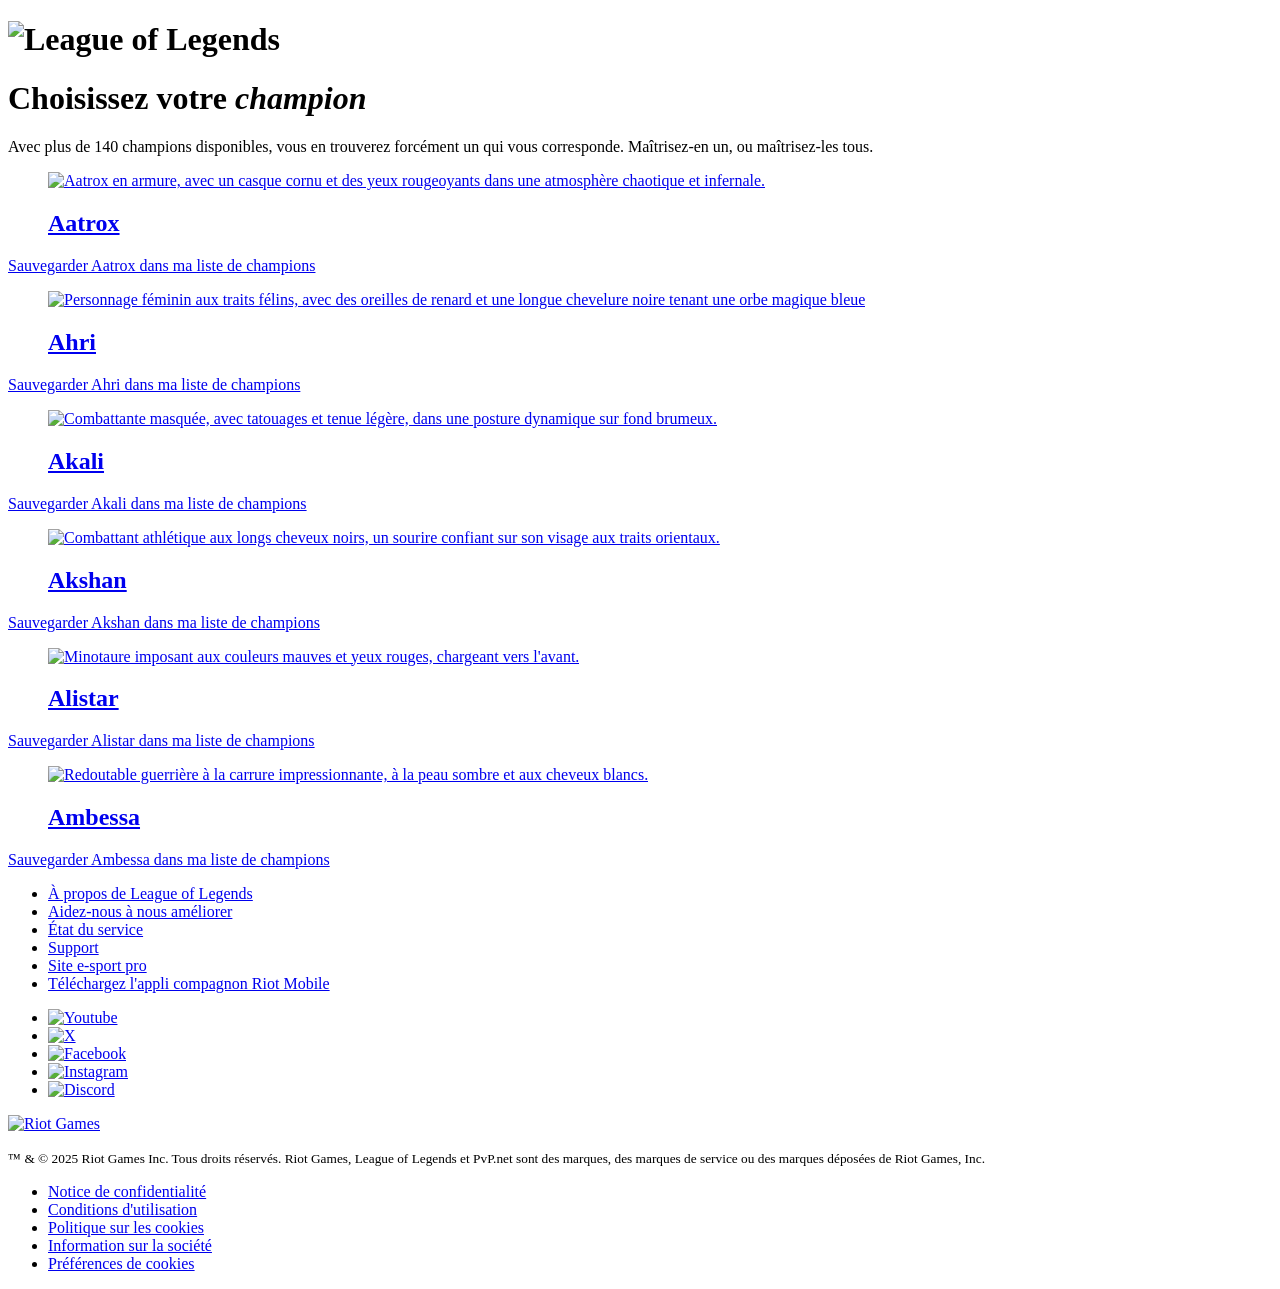
==== html/version-b.html @ dc364602 "Initial commit" ====
<!DOCTYPE html>
<html lang="fr">
<head>
    <meta charset="UTF-8">
    <meta name="viewport" content="width=device-width, initial-scale=1.0">
    <meta name="description" content="Page de présentation des champions League of Legends">
    <meta name="keywords" content="league, legends, lol, game, video, player, joueur, jeu">
    <meta name="author" content="C.M.">
    <title>Champions</title>
</head>
<body>
    <header>
        <h1 class="logo logo--header">
            <img src="./img/League_of_Legends_2019_vector.svg" alt="League of Legends" width="600" height="229" class="logo__image">
        </h1>
    </header>
    <main>
        <h1 class="main-title">
            Choisissez votre <em class="main-title--emphasis">champion</em>
        </h1>
        <p class="subheading">Avec plus de 140 champions disponibles, vous en trouverez forcément un qui vous corresponde. Maîtrisez-en un, ou maîtrisez-les tous.</p>
        <article class="champion">
            <a href="#" title="En savoir plus sur ce champion" class="champion__card">
                <figure>
                    <img src="./img/aatrox.jpg" alt="Aatrox en armure, avec un casque cornu et des yeux rougeoyants dans une atmosphère chaotique et infernale." class="champion__img" width="156" height="207">
                    <figcaption>
                        <h2 class="champion__name">Aatrox</h2>
                    </figcaption>
                </figure>
            </a>
            <a href="#" class="champion__like">
                Sauvegarder Aatrox dans ma liste de champions
            </a>
        </article><!-- Pour éviter les "white spaces"
     --><article class="champion">
            <a href="#" title="En savoir plus sur ce champion" class="champion__card">
                <figure>
                    <img src="./img/ahri.jpg" alt="Personnage féminin aux traits félins, avec des oreilles de renard et une longue chevelure noire tenant une orbe magique bleue" class="champion__img" width="156" height="207">
                    <figcaption>
                        <h2 class="champion__name">Ahri</h2>
                    </figcaption>
                </figure>
            </a>
            <a href="#" class="champion__like">
                Sauvegarder Ahri dans ma liste de champions
            </a>
        </article><!--
     --><article class="champion">
            <a href="#" title="En savoir plus sur ce champion" class="champion__card">
                <figure>
                    <img src="./img/akali.jpg" alt="Combattante masquée, avec tatouages et tenue légère, dans une posture dynamique sur fond brumeux." class="champion__img" width="156" height="207">
                    <figcaption>
                        <h2 class="champion__name">Akali</h2>
                    </figcaption>
                </figure>
            </a>
            <a href="#" class="champion__like">
                Sauvegarder Akali dans ma liste de champions
            </a>
        </article><!--
     --><article class="champion">
            <a href="#" title="En savoir plus sur ce champion" class="champion__card">
                <figure>
                    <img src="./img/akshan.jpg" alt="Combattant athlétique aux longs cheveux noirs, un sourire confiant sur son visage aux traits orientaux." class="champion__img" width="156" height="207">
                    <figcaption>
                        <h2 class="champion__name">Akshan</h2>
                    </figcaption>
                </figure>
            </a>
            <a href="#" class="champion__like">
                Sauvegarder Akshan dans ma liste de champions
            </a>
        </article><!--
     --><article class="champion">
            <a href="#" title="En savoir plus sur ce champion" class="champion__card">
                <figure>
                    <img src="./img/alistar.jpg" alt="Minotaure imposant aux couleurs mauves et yeux rouges, chargeant vers l'avant." class="champion__img" width="156" height="207">
                    <figcaption>
                        <h2 class="champion__name">Alistar</h2>
                    </figcaption>
                </figure>
            </a>
            <a href="#" class="champion__like">
                Sauvegarder Alistar dans ma liste de champions
            </a>
        </article><!--
     --><article class="champion">
            <a href="#" title="En savoir plus sur ce champion" class="champion__card">
                <figure>
                    <img src="./img/ambessa.jpg" alt="Redoutable guerrière à la carrure impressionnante, à la peau sombre et aux cheveux blancs." class="champion__img" width="156" height="207">
                    <figcaption>
                        <h2 class="champion__name">Ambessa</h2>
                    </figcaption>
                </figure>
            </a>
            <a href="#" class="champion__like">
                Sauvegarder Ambessa dans ma liste de champions
            </a>
        </article>
    </main>
    <footer>
        <ul class="quick-links quick-links--top">
            <li class="quick-links__item">
                <a href="#" class="quick-links__link">
                    À propos de League of Legends
                </a>
            </li>
            <li class="quick-links__item">
                <a href="#" class="quick-links__link">
                    Aidez-nous à nous améliorer
                </a>
            </li>
            <li class="quick-links__item">
                <a href="#" class="quick-links__link">
                    État du service
                </a>
            </li>
            <li class="quick-links__item">
                <a href="#" class="quick-links__link">
                    Support
                </a>
            </li>
            <li class="quick-links__item">
                <a href="#" class="quick-links__link">
                    Site e-sport pro
                </a>
            </li>
            <li class="quick-links__item">
                <a href="#" class="quick-links__link">
                    Téléchargez l'appli compagnon Riot&nbsp;Mobile
                </a>
            </li>
        </ul>
        <div class="footer__main">
            <ul class="socials">
                <li class="socials__item">
                    <a href="#" class="socials__link">
                        <img src="./img/icons/youtube.svg" alt="Youtube" width="24" height="24" class="socials__icon">
                    </a>
                </li><!--
             --><li class="socials__item">
                    <a href="#" class="socials__link">
                        <img src="./img/icons/x.svg" alt="X" width="24" height="24" class="socials__icon">
                    </a>
                </li><!--
             --><li class="socials__item">
                    <a href="#" class="socials__link">
                        <img src="./img/icons/fb.svg" alt="Facebook" width="24" height="24" class="socials__icon">
                    </a>
                </li><!--
             --><li class="socials__item">
                    <a href="#" class="socials__link">
                        <img src="./img/icons/instagram.svg" alt="Instagram" width="24" height="24" class="socials__icon">
                    </a>
                </li><!--
             --><li class="socials__item">
                    <a href="#" class="socials__link">
                        <img src="./img/icons/discord.svg" alt="Discord" width="24" height="24" class="socials__icon">
                    </a>
                </li>
            </ul>
            <div class="copyrights">
                <a href="#" class="copyrights__logo">
                    <img src="./img/icons/riot.svg" alt="Riot Games" height="32" width="99">
                </a>
                <p class="copyrights__text-paragraph">
                    <small class="copyrights__text-small">
                        &trade; & &copy; 2025 Riot Games Inc. Tous droits réservés. Riot Games, League of Legends et PvP.net sont des marques, des marques de service ou des marques déposées de Riot Games, Inc.
                    </small>
                </p>
            </div>
            <ul class="quick-links quick-links--bottom">
                <li class="quick-links__item">
                    <a href="#" class="quick-links__link">
                        Notice de confidentialité
                    </a>
                </li>
                <li class="quick-links__item">
                    <a href="#" class="quick-links__link">
                        Conditions d'utilisation
                    </a>
                </li>
                <li class="quick-links__item">
                    <a href="#" class="quick-links__link">
                        Politique sur les cookies
                    </a>
                </li>
                <li class="quick-links__item">
                    <a href="#" class="quick-links__link">
                        Information sur la société
                    </a>
                </li>
                <li class="quick-links__item">
                    <a href="#" class="quick-links__link">
                        Préférences de cookies
                    </a>
                </li>
            </ul>
        </div>
    </footer>
</body>
</html>
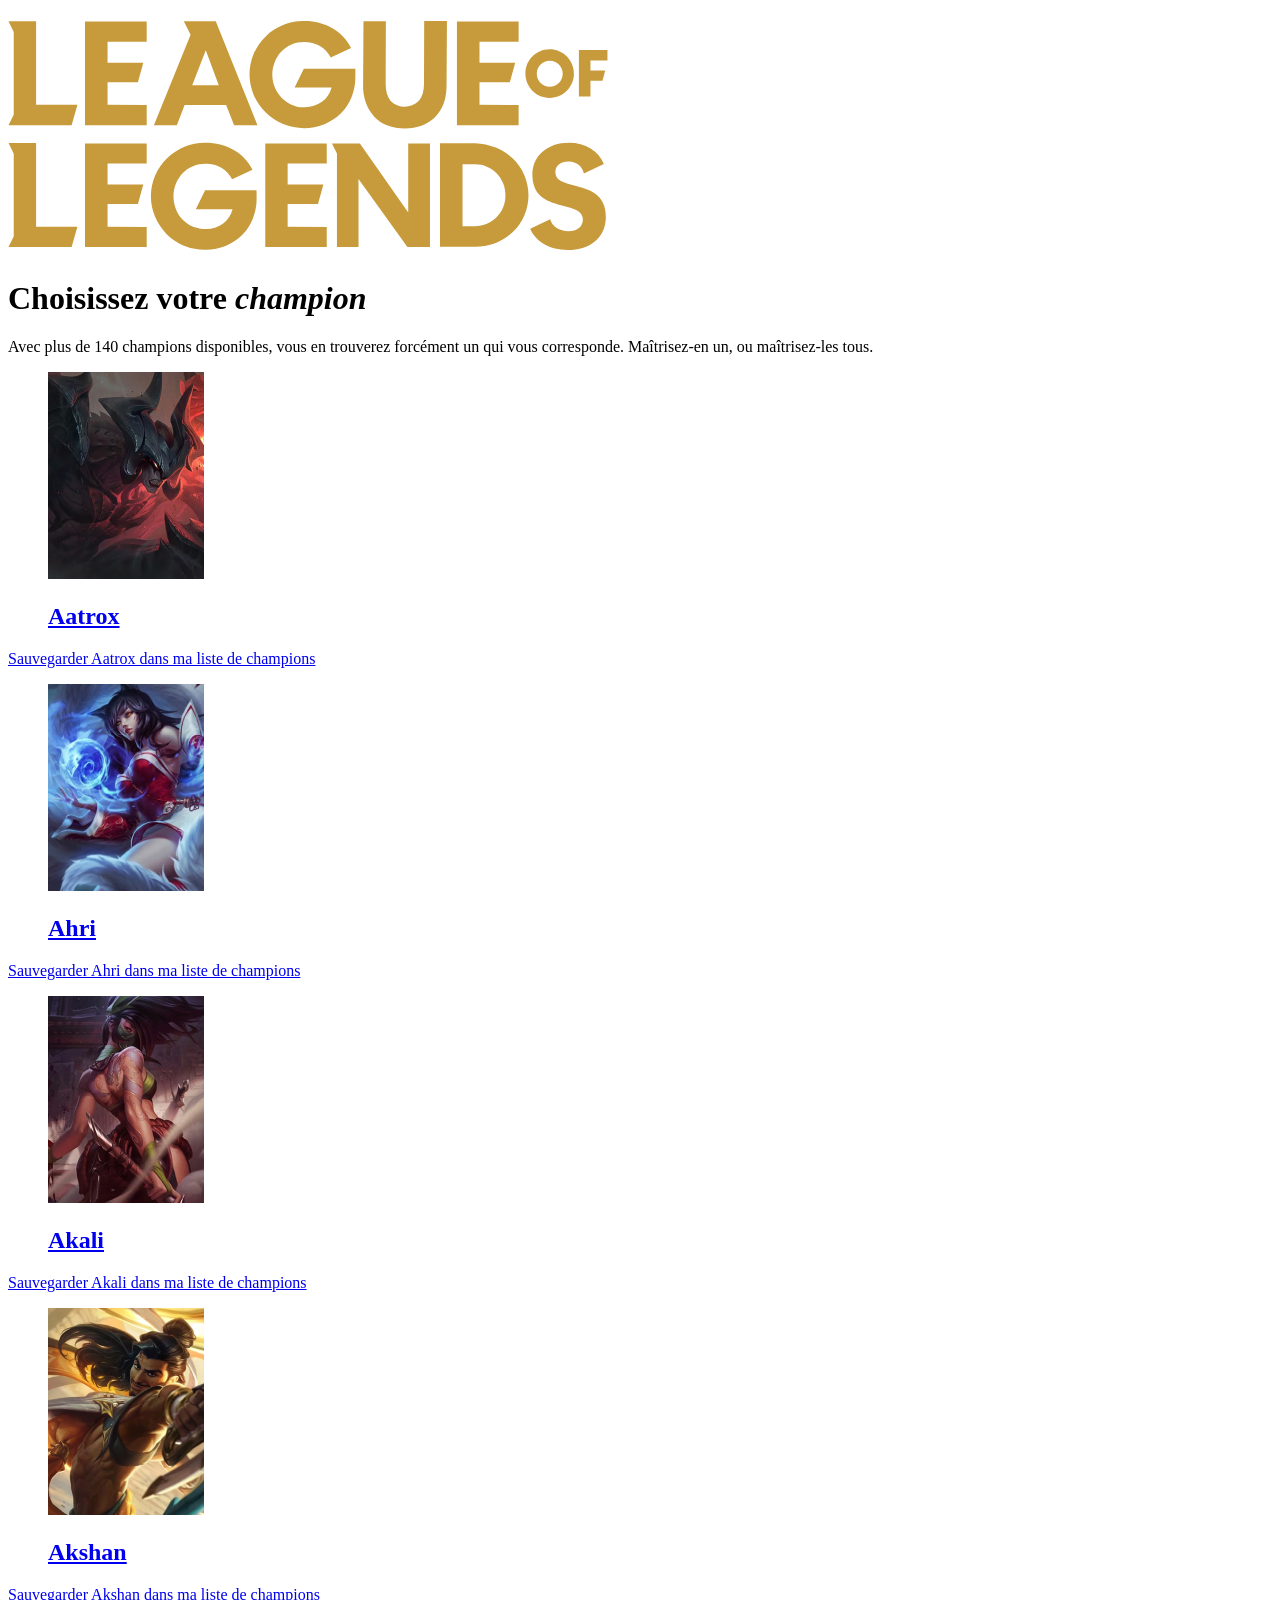
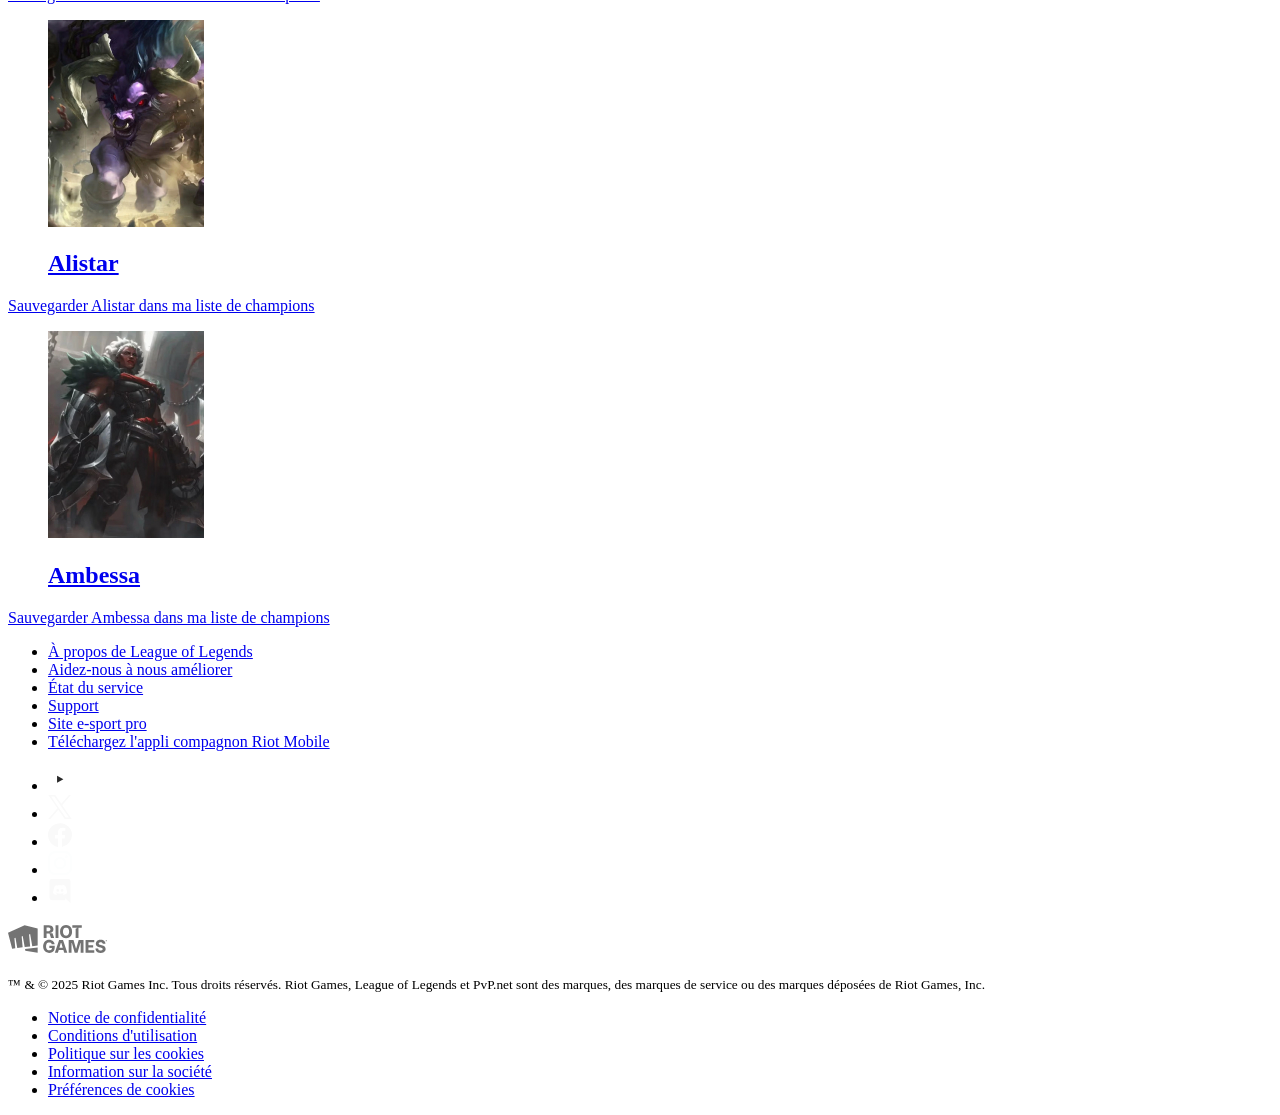
==== commit 63477287: "Add rendus et consignes" ====
--- a/html/version-b.html
+++ b/html/version-b.html
@@ -11,7 +11,7 @@
 <body>
     <header>
         <h1 class="logo logo--header">
-            <img src="./img/League_of_Legends_2019_vector.svg" alt="League of Legends" width="600" height="229" class="logo__image">
+            <img src="../img/League_of_Legends_2019_vector.svg" alt="League of Legends" width="600" height="229" class="logo__image">
         </h1>
     </header>
     <main>
@@ -22,7 +22,7 @@
         <article class="champion">
             <a href="#" title="En savoir plus sur ce champion" class="champion__card">
                 <figure>
-                    <img src="./img/aatrox.jpg" alt="Aatrox en armure, avec un casque cornu et des yeux rougeoyants dans une atmosphère chaotique et infernale." class="champion__img" width="156" height="207">
+                    <img src="../img/aatrox.jpg" alt="Aatrox en armure, avec un casque cornu et des yeux rougeoyants dans une atmosphère chaotique et infernale." class="champion__img" width="156" height="207">
                     <figcaption>
                         <h2 class="champion__name">Aatrox</h2>
                     </figcaption>
@@ -35,7 +35,7 @@
      --><article class="champion">
             <a href="#" title="En savoir plus sur ce champion" class="champion__card">
                 <figure>
-                    <img src="./img/ahri.jpg" alt="Personnage féminin aux traits félins, avec des oreilles de renard et une longue chevelure noire tenant une orbe magique bleue" class="champion__img" width="156" height="207">
+                    <img src="../img/ahri.jpg" alt="Personnage féminin aux traits félins, avec des oreilles de renard et une longue chevelure noire tenant une orbe magique bleue" class="champion__img" width="156" height="207">
                     <figcaption>
                         <h2 class="champion__name">Ahri</h2>
                     </figcaption>
@@ -48,7 +48,7 @@
      --><article class="champion">
             <a href="#" title="En savoir plus sur ce champion" class="champion__card">
                 <figure>
-                    <img src="./img/akali.jpg" alt="Combattante masquée, avec tatouages et tenue légère, dans une posture dynamique sur fond brumeux." class="champion__img" width="156" height="207">
+                    <img src="../img/akali.jpg" alt="Combattante masquée, avec tatouages et tenue légère, dans une posture dynamique sur fond brumeux." class="champion__img" width="156" height="207">
                     <figcaption>
                         <h2 class="champion__name">Akali</h2>
                     </figcaption>
@@ -61,7 +61,7 @@
      --><article class="champion">
             <a href="#" title="En savoir plus sur ce champion" class="champion__card">
                 <figure>
-                    <img src="./img/akshan.jpg" alt="Combattant athlétique aux longs cheveux noirs, un sourire confiant sur son visage aux traits orientaux." class="champion__img" width="156" height="207">
+                    <img src="../img/akshan.jpg" alt="Combattant athlétique aux longs cheveux noirs, un sourire confiant sur son visage aux traits orientaux." class="champion__img" width="156" height="207">
                     <figcaption>
                         <h2 class="champion__name">Akshan</h2>
                     </figcaption>
@@ -74,7 +74,7 @@
      --><article class="champion">
             <a href="#" title="En savoir plus sur ce champion" class="champion__card">
                 <figure>
-                    <img src="./img/alistar.jpg" alt="Minotaure imposant aux couleurs mauves et yeux rouges, chargeant vers l'avant." class="champion__img" width="156" height="207">
+                    <img src="../img/alistar.jpg" alt="Minotaure imposant aux couleurs mauves et yeux rouges, chargeant vers l'avant." class="champion__img" width="156" height="207">
                     <figcaption>
                         <h2 class="champion__name">Alistar</h2>
                     </figcaption>
@@ -87,7 +87,7 @@
      --><article class="champion">
             <a href="#" title="En savoir plus sur ce champion" class="champion__card">
                 <figure>
-                    <img src="./img/ambessa.jpg" alt="Redoutable guerrière à la carrure impressionnante, à la peau sombre et aux cheveux blancs." class="champion__img" width="156" height="207">
+                    <img src="../img/ambessa.jpg" alt="Redoutable guerrière à la carrure impressionnante, à la peau sombre et aux cheveux blancs." class="champion__img" width="156" height="207">
                     <figcaption>
                         <h2 class="champion__name">Ambessa</h2>
                     </figcaption>
@@ -135,33 +135,33 @@
             <ul class="socials">
                 <li class="socials__item">
                     <a href="#" class="socials__link">
-                        <img src="./img/icons/youtube.svg" alt="Youtube" width="24" height="24" class="socials__icon">
-                    </a>
-                </li><!--
-             --><li class="socials__item">
-                    <a href="#" class="socials__link">
-                        <img src="./img/icons/x.svg" alt="X" width="24" height="24" class="socials__icon">
-                    </a>
-                </li><!--
-             --><li class="socials__item">
-                    <a href="#" class="socials__link">
-                        <img src="./img/icons/fb.svg" alt="Facebook" width="24" height="24" class="socials__icon">
-                    </a>
-                </li><!--
-             --><li class="socials__item">
-                    <a href="#" class="socials__link">
-                        <img src="./img/icons/instagram.svg" alt="Instagram" width="24" height="24" class="socials__icon">
-                    </a>
-                </li><!--
-             --><li class="socials__item">
-                    <a href="#" class="socials__link">
-                        <img src="./img/icons/discord.svg" alt="Discord" width="24" height="24" class="socials__icon">
+                        <img src="../img/icons/youtube.svg" alt="Youtube" width="24" height="24" class="socials__icon">
+                    </a>
+                </li><!--
+             --><li class="socials__item">
+                    <a href="#" class="socials__link">
+                        <img src="../img/icons/x.svg" alt="X" width="24" height="24" class="socials__icon">
+                    </a>
+                </li><!--
+             --><li class="socials__item">
+                    <a href="#" class="socials__link">
+                        <img src="../img/icons/fb.svg" alt="Facebook" width="24" height="24" class="socials__icon">
+                    </a>
+                </li><!--
+             --><li class="socials__item">
+                    <a href="#" class="socials__link">
+                        <img src="../img/icons/instagram.svg" alt="Instagram" width="24" height="24" class="socials__icon">
+                    </a>
+                </li><!--
+             --><li class="socials__item">
+                    <a href="#" class="socials__link">
+                        <img src="../img/icons/discord.svg" alt="Discord" width="24" height="24" class="socials__icon">
                     </a>
                 </li>
             </ul>
             <div class="copyrights">
                 <a href="#" class="copyrights__logo">
-                    <img src="./img/icons/riot.svg" alt="Riot Games" height="32" width="99">
+                    <img src="../img/icons/riot.svg" alt="Riot Games" height="32" width="99">
                 </a>
                 <p class="copyrights__text-paragraph">
                     <small class="copyrights__text-small">
